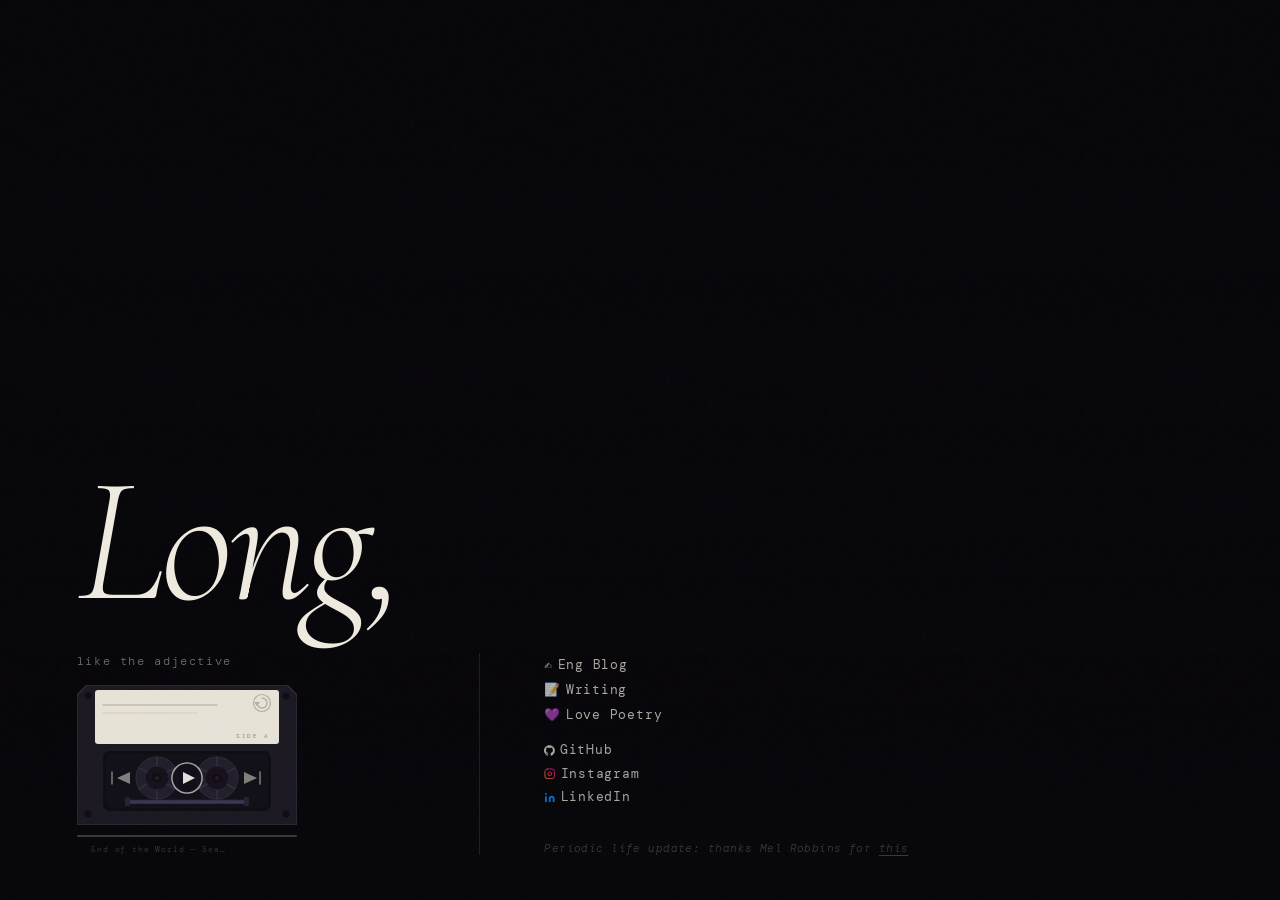
==== index.html @ d3cafada "feat: convert to lightweight SPA for persistent music playback Move <audio> outside swappable conten" ====
<!DOCTYPE html>
<html lang="en">
<head>
  <meta charset="UTF-8" />
  <meta name="viewport" content="width=device-width, initial-scale=1" />
  <title>Long Nguyen</title>
  <link rel="icon" href="data:image/svg+xml,<svg xmlns='http://www.w3.org/2000/svg' viewBox='0 0 100 100'><text y='.9em' font-size='90'>💜</text></svg>">
  <link rel="preconnect" href="https://fonts.googleapis.com">
  <link rel="preconnect" href="https://fonts.gstatic.com" crossorigin>
  <link href="https://fonts.googleapis.com/css2?family=Cormorant+Garamond:ital,wght@0,300;1,300;1,400&family=DM+Mono:ital,wght@0,300;0,400;1,300&display=swap" rel="stylesheet">
  <link rel="stylesheet" href="css/style.css">
  <link rel="stylesheet" href="css/page.css">
</head>

<body>
  <audio id="audio" preload="auto"></audio>
  <div class="bg" aria-hidden="true"></div>
  <div class="grain" aria-hidden="true"></div>

  <div id="content">
  <div class="stage">

    <div class="left">
      <h1 class="name">Long,</h1>
      <p class="tagline">like the adjective</p>

      <div class="player">
        <div class="cassette-wrap" id="cassetteWrap"
             role="button" tabindex="0"
             aria-label="Play music" title="play / pause">
          <svg viewBox="0 0 220 140" class="tape-svg" xmlns="http://www.w3.org/2000/svg">

            <path d="M10,0 L210,0 L220,10 L220,140 L0,140 L0,10 Z"
                  fill="#1a1720" stroke="#2e2938" stroke-width="1.5"/>

            <circle cx="11"  cy="11"  r="3.5" fill="#0d0b12"/>
            <circle cx="209" cy="11"  r="3.5" fill="#0d0b12"/>
            <circle cx="11"  cy="129" r="3.5" fill="#0d0b12"/>
            <circle cx="209" cy="129" r="3.5" fill="#0d0b12"/>

            <rect x="18" y="5" width="184" height="54" rx="3" fill="#e8e3d8"/>
            <line x1="26" y1="20" x2="140" y2="20" stroke="#c5bfb0" stroke-width="1.5" stroke-linecap="round"/>
            <line x1="26" y1="28" x2="120" y2="28" stroke="#c5bfb0" stroke-width="1" stroke-linecap="round" opacity="0.6"/>
            <text id="sideLabel" x="192" y="53" text-anchor="end" font-size="5.5" fill="#8a8478"
                  font-family="'DM Mono', monospace" letter-spacing="1.5">SIDE A</text>

            <g id="replaySvgBtn" cursor="pointer">
              <circle cx="185" cy="18" r="12" fill="transparent"/>
              <circle cx="185" cy="18" r="8.5" fill="none" stroke="#b5b0a3" stroke-width="1.2"/>
              <path d="M 185,13 A 5,5 0 1,1 180,18" fill="none" stroke="#b5b0a3" stroke-width="1.4" stroke-linecap="round"/>
              <polygon points="177,17 183,17 180,21" fill="#b5b0a3"/>
            </g>

            <rect x="26"  y="66" width="168" height="60" rx="7" fill="#0d0b12"/>
            <rect x="29"  y="69" width="162" height="54" rx="5" fill="#100e16"/>

            <rect x="48"  y="112" width="5" height="9" rx="1.5" fill="#242030"/>
            <rect x="167" y="112" width="5" height="9" rx="1.5" fill="#242030"/>

            <line x1="53" y1="117" x2="167" y2="117"
                  class="tape-strip" stroke="#3a3550" stroke-width="3.5" stroke-linecap="butt"/>
            <line x1="53" y1="115" x2="167" y2="115"
                  stroke="#4a455e" stroke-width="0.8" opacity="0.4" stroke-linecap="butt"/>

            <g class="reel-l">
              <circle cx="80" cy="93" r="21" fill="#201d28" stroke="#2e2a3a" stroke-width="1"/>
              <circle cx="80" cy="93" r="12" fill="#160f19"/>
              <g stroke="#302c3e" stroke-width="1.5" stroke-linecap="round">
                <line x1="80" y1="81"  x2="80" y2="72"/>
                <line x1="90" y1="87"  x2="98" y2="83"/>
                <line x1="90" y1="99"  x2="98" y2="104"/>
                <line x1="80" y1="105" x2="80" y2="114"/>
                <line x1="70" y1="99"  x2="62" y2="104"/>
                <line x1="70" y1="87"  x2="62" y2="83"/>
              </g>
              <circle cx="80" cy="93" r="12" fill="none" stroke="#26223a" stroke-width="0.8"/>
              <circle cx="80" cy="93" r="4.5" fill="#0e0c13"/>
              <circle cx="80" cy="93" r="2"   fill="#201d28"/>
            </g>

            <g class="reel-r">
              <circle cx="140" cy="93" r="21" fill="#201d28" stroke="#2e2a3a" stroke-width="1"/>
              <circle cx="140" cy="93" r="12" fill="#160f19"/>
              <g stroke="#302c3e" stroke-width="1.5" stroke-linecap="round">
                <line x1="140" y1="81"  x2="140" y2="72"/>
                <line x1="150" y1="87"  x2="158" y2="83"/>
                <line x1="150" y1="99"  x2="158" y2="104"/>
                <line x1="140" y1="105" x2="140" y2="114"/>
                <line x1="130" y1="99"  x2="122" y2="104"/>
                <line x1="130" y1="87"  x2="122" y2="83"/>
              </g>
              <circle cx="140" cy="93" r="12" fill="none" stroke="#26223a" stroke-width="0.8"/>
              <circle cx="140" cy="93" r="4.5" fill="#0e0c13"/>
              <circle cx="140" cy="93" r="2"   fill="#201d28"/>
            </g>

            <g id="prevBtn" cursor="pointer">
              <rect x="29" y="80" width="30" height="26" fill="transparent"/>
              <line x1="35" y1="87" x2="35" y2="99" stroke="rgba(240,235,224,0.5)" stroke-width="1.5" stroke-linecap="round"/>
              <polygon points="53,87 53,99 40,93" fill="rgba(240,235,224,0.5)"/>
            </g>

            <g id="nextBtn" cursor="pointer">
              <rect x="161" y="80" width="30" height="26" fill="transparent"/>
              <polygon points="167,87 167,99 180,93" fill="rgba(240,235,224,0.5)"/>
              <line x1="183" y1="87" x2="183" y2="99" stroke="rgba(240,235,224,0.5)" stroke-width="1.5" stroke-linecap="round"/>
            </g>

            <g class="play-ring">
              <circle cx="110" cy="93" r="15" fill="none" stroke="rgba(240,235,224,0.45)" stroke-width="1.2"/>
            </g>
            <g class="play-icon">
              <circle cx="110" cy="93" r="15"
                      fill="rgba(16,12,24,0.85)" stroke="rgba(240,235,224,0.55)" stroke-width="1.5"/>
              <polygon points="106,87 106,99 118,93" fill="rgba(240,235,224,0.95)"/>
            </g>

          </svg>
        </div>

        <div class="progress-wrap" id="progressWrap">
          <div class="progress-bar" id="progressBar"></div>
        </div>

        <div class="track-meta">
          <div class="track-name-wrap">
            <span class="eq" aria-hidden="true"><i></i><i></i><i></i><i></i></span>
            <span class="track-name" id="trackName">Beat Yourself Up — Charlie Puth</span>
          </div>
          <span class="track-time" id="trackTime"></span>
        </div>
      </div>
    </div>

    <div class="right">
      <ul class="links">
        <li><a href="pages/engineering.html"><span>✍️</span>Eng Blog</a></li>
        <li><a href="pages/writing.html"><span>📝</span>Writing</a></li>
        <li><a href="pages/love-poetry.html"><span>💜</span>Love Poetry</a></li>
        <li class="row-break" aria-hidden="true" style="flex-basis:100%;height:0;margin:0;padding:0"></li>
        <li class="social-github"><a href="https://github.com/nguyenv119" target="_blank" rel="noopener noreferrer">
          <svg viewBox="0 0 24 24" aria-hidden="true">
            <path fill="currentColor" d="M12 .297c-6.63 0-12 5.373-12 12 0 5.303 3.438 9.8 8.205 11.385.6.113.82-.258.82-.577 0-.285-.01-1.04-.015-2.04-3.338.724-4.042-1.61-4.042-1.61C4.422 18.07 3.633 17.7 3.633 17.7c-1.087-.744.084-.729.084-.729 1.205.084 1.838 1.236 1.838 1.236 1.07 1.835 2.809 1.305 3.495.998.108-.776.417-1.305.76-1.605-2.665-.3-5.466-1.332-5.466-5.93 0-1.31.465-2.38 1.235-3.22-.135-.303-.54-1.523.105-3.176 0 0 1.005-.322 3.3 1.23.96-.267 1.98-.399 3-.405 1.02.006 2.04.138 3 .405 2.28-1.552 3.285-1.23 3.285-1.23.645 1.653.24 2.873.12 3.176.765.84 1.23 1.91 1.23 3.22 0 4.61-2.805 5.625-5.475 5.92.42.36.81 1.096.81 2.22 0 1.606-.015 2.896-.015 3.286 0 .315.21.69.825.57C20.565 22.092 24 17.592 24 12.297c0-6.627-5.373-12-12-12"/>
          </svg>
          GitHub
        </a></li>
        <li class="social-instagram"><a href="https://www.instagram.com/vlong_codes/" target="_blank" rel="noopener noreferrer">
          <svg viewBox="0 0 24 24" fill="none" stroke-width="1.75"
               stroke-linecap="round" stroke-linejoin="round" aria-hidden="true">
            <defs>
              <linearGradient id="ig-g" x1="0" y1="24" x2="24" y2="0" gradientUnits="userSpaceOnUse">
                <stop offset="0%"   stop-color="#f09433"/>
                <stop offset="25%"  stop-color="#e6683c"/>
                <stop offset="50%"  stop-color="#dc2743"/>
                <stop offset="75%"  stop-color="#cc2366"/>
                <stop offset="100%" stop-color="#bc1888"/>
              </linearGradient>
            </defs>
            <rect x="2" y="2" width="20" height="20" rx="5" ry="5" stroke="url(#ig-g)"/>
            <circle cx="12" cy="12" r="4" stroke="url(#ig-g)"/>
            <circle cx="17.5" cy="6.5" r="0.6" fill="url(#ig-g)" stroke="none"/>
          </svg>
          Instagram
        </a></li>
        <li class="social-linkedin"><a href="https://www.linkedin.com/in/nguyenv119/" target="_blank" rel="noopener noreferrer">
          <svg viewBox="0 0 24 24" fill="#0a66c2" aria-hidden="true">
            <path d="M16 8a6 6 0 0 1 6 6v7h-4v-7a2 2 0 0 0-2-2 2 2 0 0 0-2 2v7h-4v-7a6 6 0 0 1 6-6z"/>
            <rect x="2" y="9" width="4" height="12"/>
            <circle cx="4" cy="4" r="2"/>
          </svg>
          LinkedIn
        </a></li>
      </ul>

      <p class="aside">Periodic life update: thanks Mel Robbins for <a href="https://www.youtube.com/watch?v=P91b4civBxA" target="_blank" rel="noopener noreferrer">this</a></p>
    </div>

  </div>
  </div>

  <script src="js/router.js"></script>
  <script src="js/player.js"></script>
</body>
</html>
---- css/style.css ----
:root {
  --cream:    #f0ebe0;
  --cream-70: rgba(240, 235, 224, 0.7);
  --cream-45: rgba(240, 235, 224, 0.45);
  --cream-22: rgba(240, 235, 224, 0.22);
  --gold:     #c9a96e;
  --ink:      #060509;
}

* { margin: 0; padding: 0; box-sizing: border-box; }
html, body { height: 100%; }
body { font-family: 'DM Mono', monospace; color: var(--cream); background: var(--ink); }

.bg {
  position: fixed; inset: 0;
  background: url("../images/bg3.png") center / cover no-repeat;
  z-index: 0;
}
.bg::after {
  content: ""; position: absolute; inset: 0;
  background: linear-gradient(
    to bottom,
    rgba(6, 5, 9, 0.08)  0%,
    rgba(6, 5, 9, 0.08)  15%,
    rgba(6, 5, 9, 0.42)  50%,
    rgba(6, 5, 9, 0.77)  77%,
    rgba(6, 5, 9, 0.97)  100%
  );
}

.grain {
  position: fixed; inset: 0; z-index: 3; pointer-events: none; opacity: 0.038;
  background-image: url("data:image/svg+xml,%3Csvg viewBox='0 0 512 512' xmlns='http://www.w3.org/2000/svg'%3E%3Cfilter id='n'%3E%3CfeTurbulence type='fractalNoise' baseFrequency='0.75' numOctaves='4' stitchTiles='stitch'/%3E%3C/filter%3E%3Crect width='100%25' height='100%25' filter='url(%23n)'/%3E%3C/svg%3E");
  background-repeat: repeat; background-size: 256px 256px;
}

.stage {
  position: relative; z-index: 2;
  min-height: 100vh;
  min-height: 100svh;
  display: flex; flex-direction: column; justify-content: flex-end;
  padding: 0 clamp(1.5rem, 6vw, 5rem) clamp(2.75rem, 5vh, 4.5rem);
}
.left, .right { display: flex; flex-direction: column; }

@keyframes rise {
  from { opacity: 0; transform: translateY(28px); }
  to   { opacity: 1; transform: translateY(0);    }
}

.name {
  font-family: 'Cormorant Garamond', serif;
  font-style: italic; font-weight: 300;
  font-size: clamp(4.75rem, 13vw, 10.5rem);
  line-height: 0.9; letter-spacing: -0.025em; color: var(--cream);
  margin-bottom: 0.22em;
  opacity: 0; animation: rise 1.2s cubic-bezier(0.16, 1, 0.3, 1) 0.05s forwards;
}

.tagline {
  font-size: clamp(0.62rem, 1.1vw, 0.72rem); font-weight: 300;
  letter-spacing: 0.14em; color: var(--cream-45);
  margin-bottom: 0.75rem;
  opacity: 0; animation: rise 1s cubic-bezier(0.16, 1, 0.3, 1) 0.32s forwards;
}

.player {
  margin-top: 0.5rem;
  margin-bottom: 2rem;
  max-width: 220px;
  opacity: 0; animation: rise 1s cubic-bezier(0.16, 1, 0.3, 1) 0.44s forwards;
}

.cassette-wrap {
  display: block; cursor: pointer;
  user-select: none; -webkit-tap-highlight-color: transparent;
}
.cassette-wrap:not(.playing):hover { filter: brightness(1.08); }
.tape-svg { display: block; width: 100%; height: auto; }

.reel-l { transform-origin: 80px 93px; }
.reel-r { transform-origin: 140px 93px; }
@keyframes spin-cw  { to { transform: rotate( 360deg); } }
@keyframes spin-ccw { to { transform: rotate(-360deg); } }
.playing .reel-l { animation: spin-ccw 2.8s linear infinite; }
.playing .reel-r { animation: spin-cw  3.4s linear infinite; }

@keyframes tape-scroll { to { stroke-dashoffset: -6; } }
.playing .tape-strip {
  stroke-dasharray: 3 3;
  animation: tape-scroll 0.3s linear infinite;
}

@keyframes pulse-icon {
  0%, 100% { opacity: 1;    transform: scale(1);    }
  50%       { opacity: 0.6; transform: scale(1.06); }
}
.play-icon {
  animation: pulse-icon 2s ease-in-out infinite;
  transform-box: fill-box; transform-origin: center;
  transition: opacity 0.4s ease;
}
.playing .play-icon { opacity: 0; animation: none; }

@keyframes ping-ring {
  0%   { transform: scale(1);   opacity: 0.6; }
  100% { transform: scale(1.9); opacity: 0;   }
}
.play-ring circle {
  transform-box: fill-box; transform-origin: center;
  animation: ping-ring 2s ease-out infinite;
}
.playing .play-ring { display: none; }

#prevBtn, #nextBtn { transition: opacity 0.2s; }
#prevBtn:hover, #nextBtn:hover { opacity: 0.5; }

@keyframes hint-fade-out {
  0%, 55% { opacity: 1; }
  100%     { opacity: 0; }
}
.play-hint {
  font-size: 0.44rem; letter-spacing: 0.28em; font-weight: 300;
  color: var(--cream-45); text-align: center;
  margin-top: 5px; margin-bottom: -12px;
  pointer-events: none; text-transform: lowercase;
  animation: hint-fade-out 4s ease forwards;
}
.play-hint.hidden { display: none; }

@keyframes cassette-glow {
  0%, 100% { filter: drop-shadow(0 0 4px rgba(201, 169, 110, 0.10)); }
  50%       { filter: drop-shadow(0 0 14px rgba(201, 169, 110, 0.30)); }
}
.playing.cassette-wrap { animation: cassette-glow 3s ease-in-out infinite; }

#replaySvgBtn { transition: opacity 0.2s; }
#replaySvgBtn:hover { opacity: 0.55; }

.progress-wrap {
  height: 2px; background: var(--cream-22); border-radius: 1px;
  margin-top: 10px; cursor: col-resize;
}
.progress-wrap:hover { background: rgba(240, 235, 224, 0.3); }
.progress-bar {
  height: 100%; width: 0%; background: var(--gold);
  border-radius: 1px; pointer-events: none;
}

.track-meta {
  display: flex; justify-content: space-between; align-items: center;
  margin-top: 7px;
}
.track-name-wrap {
  display: flex; align-items: center; gap: 4px;
  overflow: hidden; max-width: 148px;
}
.track-name, .track-time {
  font-size: 0.52rem; letter-spacing: 0.1em;
  color: var(--cream-22); font-weight: 300;
  transition: color 0.4s ease;
}
.track-name { overflow: hidden; text-overflow: ellipsis; white-space: nowrap; }
.player.playing .track-name { color: var(--cream-45); }

.eq {
  display: inline-flex; align-items: flex-end; gap: 1.5px;
  height: 7px; flex-shrink: 0;
  opacity: 0; transition: opacity 0.5s ease;
}
.eq i {
  display: block; width: 1.5px; height: 100%;
  background: var(--gold); border-radius: 1px;
  transform-origin: bottom; transform: scaleY(0.15);
  animation-play-state: paused;
}
@keyframes eq-bar {
  0%   { transform: scaleY(0.15); }
  100% { transform: scaleY(1);    }
}
.eq i:nth-child(1) { animation: eq-bar 0.65s ease-in-out 0s    infinite alternate; }
.eq i:nth-child(2) { animation: eq-bar 0.45s ease-in-out 0.1s  infinite alternate; }
.eq i:nth-child(3) { animation: eq-bar 0.75s ease-in-out 0.22s infinite alternate; }
.eq i:nth-child(4) { animation: eq-bar 0.55s ease-in-out 0.08s infinite alternate; }
.player.playing .eq         { opacity: 1; }
.player.playing .eq i       { animation-play-state: running; }

.links {
  list-style: none; display: flex; flex-wrap: wrap; gap: 0.45rem 2rem;
  margin-bottom: 2.25rem;
  opacity: 0; animation: rise 1s cubic-bezier(0.16, 1, 0.3, 1) 0.58s forwards;
}

.links a {
  font-size: clamp(0.7rem, 1.2vw, 0.8rem); font-weight: 400;
  letter-spacing: 0.06em; line-height: 1;
  color: var(--cream-70); text-decoration: none;
  position: relative; padding-bottom: 3px;
  display: inline-flex; align-items: center; gap: 0.38em;
  transition: color 0.3s ease;
}
.links a::after {
  content: ''; position: absolute; left: 0; bottom: 0;
  width: 100%; height: 1px;
  background: var(--gold); transform: scaleX(0); transform-origin: left center;
  transition: transform 0.4s cubic-bezier(0.16, 1, 0.3, 1);
}
.links a:hover            { color: var(--cream); }
.links a:hover::after     { transform: scaleX(1); }

.social-github    a:hover  { color: var(--cream); }
.social-instagram a:hover  { opacity: 0.78; }
.social-linkedin  a:hover  { color: #4d9de0; }
.social-github    a::after { background: var(--cream-70); }
.social-instagram a::after { background: #dc2743; }
.social-linkedin  a::after { background: #0a66c2; }

.links a svg { width: 0.9em; height: 0.9em; flex-shrink: 0; }
.social-github   a svg { width: 0.85em; height: 0.85em; }
.social-linkedin a svg { margin-top: 0.08em; }

.aside {
  font-size: clamp(0.6rem, 1vw, 0.68rem); font-weight: 300; font-style: italic;
  color: var(--cream-22); letter-spacing: 0.04em;
  opacity: 0; animation: rise 1s cubic-bezier(0.16, 1, 0.3, 1) 0.78s forwards;
}
.aside a { color: inherit; text-decoration: underline; text-underline-offset: 3px; transition: color 0.2s ease; }
.aside a:hover { color: var(--cream-45); }

@media (min-width: 900px) {
  .stage {
    flex-direction: row; align-items: flex-end;
    justify-content: flex-start;
    column-gap: clamp(3rem, 6vw, 7rem);
  }
  .left { flex: 0 0 auto; }
  .name { font-size: clamp(7rem, 14vw, 15rem); margin-bottom: 0.18em; }
  .tagline { margin-bottom: 0; }
  .player { margin-top: 1rem; margin-bottom: 0; }
  .right {
    flex: 1;
    border-left: 1px solid rgba(240, 235, 224, 0.1);
    padding-left: clamp(3rem, 5vw, 6rem);
  }
  .links { flex-direction: column; gap: 0.2rem 0; margin-bottom: 2rem; }
  .row-break { display: none !important; }
  .social-github { margin-top: 0.75rem; }
}

@media (max-width: 899px) {
  .links {
    display: grid;
    grid-template-columns: repeat(3, auto);
    column-gap: 1.5rem;
    row-gap: 0.55rem;
    justify-content: start;
    margin-bottom: 1rem;
  }
  .row-break { display: none; }
  .player { margin-bottom: 1.25rem; }
  .aside { font-size: 0.6rem; }
}
---- css/page.css ----
:root {
  --cream:    #f0ebe0;
  --cream-70: rgba(240, 235, 224, 0.7);
  --cream-45: rgba(240, 235, 224, 0.45);
  --cream-22: rgba(240, 235, 224, 0.22);
  --gold:     #c9a96e;
  --ink:      #060509;
}

* { margin: 0; padding: 0; box-sizing: border-box; }
html { height: 100%; }
body {
  font-family: 'DM Mono', monospace;
  color: var(--cream);
  background: var(--ink);
  min-height: 100%;
  overflow-x: hidden;
}

/* ── Background ───────────────────────────────── */

.bg {
  position: fixed; inset: 0; z-index: 0;
  background-size: cover;
  background-position: center;
  background-repeat: no-repeat;
}
.bg::after {
  content: ""; position: absolute; inset: 0;
  background: linear-gradient(
    to bottom,
    rgba(6, 5, 9, 0.06)  0%,
    rgba(6, 5, 9, 0.06)  18%,
    rgba(6, 5, 9, 0.38)  46%,
    rgba(6, 5, 9, 0.80)  72%,
    rgba(6, 5, 9, 0.98)  100%
  );
}

.grain {
  position: fixed; inset: 0; z-index: 10; pointer-events: none; opacity: 0.038;
  background-image: url("data:image/svg+xml,%3Csvg viewBox='0 0 512 512' xmlns='http://www.w3.org/2000/svg'%3E%3Cfilter id='n'%3E%3CfeTurbulence type='fractalNoise' baseFrequency='0.75' numOctaves='4' stitchTiles='stitch'/%3E%3C/filter%3E%3Crect width='100%25' height='100%25' filter='url(%23n)'/%3E%3C/svg%3E");
  background-repeat: repeat; background-size: 256px 256px;
}

/* ── Animations ───────────────────────────────── */

@keyframes rise {
  from { opacity: 0; transform: translateY(28px); }
  to   { opacity: 1; transform: translateY(0);    }
}

@keyframes draw {
  from { transform: scaleX(0); }
  to   { transform: scaleX(1); }
}

/* ── Page layout ──────────────────────────────── */

.page {
  position: relative; z-index: 2;
  max-width: 680px;
  margin: 0 auto;
  padding: 0 clamp(1.5rem, 6vw, 3rem);
  padding-top: 36vh;
  padding-bottom: 8rem;
}

/* ── Back link ────────────────────────────────── */

.back {
  display: inline-block;
  font-family: 'Cormorant Garamond', serif;
  font-style: italic; font-weight: 300;
  font-size: 1.6rem;
  color: var(--cream-45);
  text-decoration: none;
  letter-spacing: -0.02em;
  margin-bottom: 3rem;
  transition: color 0.3s ease;
  opacity: 0; animation: rise 1s cubic-bezier(0.16, 1, 0.3, 1) 0.05s forwards;
}
.back:hover { color: var(--gold); }

/* ── Page header ──────────────────────────────── */

.page-icon {
  font-size: 2.8rem;
  line-height: 1;
  margin-bottom: 1.2rem;
  opacity: 0; animation: rise 1s cubic-bezier(0.16, 1, 0.3, 1) 0.15s forwards;
}

.page-title {
  font-family: 'Cormorant Garamond', serif;
  font-style: italic; font-weight: 300;
  font-size: clamp(2.8rem, 7vw, 4.2rem);
  line-height: 1;
  letter-spacing: -0.02em;
  color: var(--cream);
  margin-bottom: 0.45rem;
  opacity: 0; animation: rise 1.1s cubic-bezier(0.16, 1, 0.3, 1) 0.2s forwards;
}

.page-subtitle {
  font-size: 0.72rem; font-weight: 300;
  letter-spacing: 0.08em;
  color: var(--cream-45);
  margin-bottom: 2rem;
  opacity: 0; animation: rise 1s cubic-bezier(0.16, 1, 0.3, 1) 0.3s forwards;
}

/* ── Gold divider ─────────────────────────────── */

.divider {
  height: 1px;
  background: var(--gold);
  margin-bottom: 2.5rem;
  transform-origin: left center;
  transform: scaleX(0);
  animation: draw 0.9s cubic-bezier(0.16, 1, 0.3, 1) 0.45s forwards;
}

/* ── Body content ─────────────────────────────── */

.page-body {
  opacity: 0; animation: rise 1s cubic-bezier(0.16, 1, 0.3, 1) 0.5s forwards;
}

.page-body p {
  font-size: 0.82rem;
  font-weight: 300;
  line-height: 1.85;
  letter-spacing: 0.02em;
  color: var(--cream-70);
  margin-bottom: 1.5rem;
}

.page-body .muted {
  color: var(--cream-45);
  font-style: italic;
}

/* ── Blockquote ───────────────────────────────── */

.page-body blockquote {
  border-left: 2px solid var(--gold);
  padding-left: 1.2rem;
  margin: 1.8rem 0;
}
.page-body blockquote p {
  font-style: italic;
}

/* ── Table of contents ────────────────────────── */

.toc-heading {
  font-size: 0.78rem;
  font-weight: 400;
  letter-spacing: 0.1em;
  color: var(--cream-45);
  margin-bottom: 1.2rem;
}

.toc {
  list-style: none;
  counter-reset: toc;
}
.toc li {
  counter-increment: toc;
  display: grid;
  grid-template-columns: 1.6rem 1fr;
  gap: 0.25rem;
  margin-bottom: 1rem;
}
.toc li::before {
  content: counter(toc) ".";
  font-size: 0.72rem;
  color: var(--gold);
  font-weight: 400;
  padding-top: 0.12em;
}
.toc li span,
.toc li a {
  font-size: 0.8rem;
  font-weight: 300;
  letter-spacing: 0.02em;
  line-height: 1.65;
  color: var(--cream-70);
  text-decoration: none;
  transition: color 0.3s ease;
}
.toc li a:hover { color: var(--cream); }

/* ── Under construction ───────────────────────── */

.wip {
  font-size: 0.82rem;
  font-weight: 300;
  color: var(--cream-45);
  letter-spacing: 0.06em;
  margin-bottom: 2.5rem;
}

/* ── Details / Toggle ─────────────────────────── */

details {
  margin-bottom: 1.5rem;
}
details summary {
  font-size: 0.82rem;
  font-weight: 400;
  color: var(--cream-70);
  cursor: pointer;
  letter-spacing: 0.03em;
  padding: 0.6rem 0;
  transition: color 0.3s ease;
  list-style: none;
}
details summary::-webkit-details-marker { display: none; }
details summary::before {
  content: "▸ ";
  color: var(--gold);
  display: inline-block;
  transition: transform 0.2s ease;
}
details[open] summary::before {
  content: "▾ ";
}
details summary:hover { color: var(--cream); }

details .toggle-content {
  padding: 1.2rem 0 1rem 1.2rem;
  border-left: 1px solid var(--cream-22);
}
details .toggle-content p {
  font-size: 0.8rem;
  font-weight: 300;
  line-height: 1.8;
  color: var(--cream-70);
  margin-bottom: 1rem;
}

/* ── Poetry ───────────────────────────────────── */

.poem {
  margin: 2rem 0;
  padding-left: 1.5rem;
  border-left: 1px solid rgba(201, 169, 110, 0.25);
}

.poem-heading {
  font-family: 'Cormorant Garamond', serif;
  font-style: italic; font-weight: 400;
  font-size: 1.2rem;
  color: var(--cream);
  margin-bottom: 1.6rem;
}
.poem-heading .poem-date {
  font-family: 'DM Mono', monospace;
  font-style: normal;
  font-size: 0.62rem;
  color: var(--cream-45);
  letter-spacing: 0.08em;
}

.stanza {
  margin-bottom: 1.6rem;
}
.stanza .line {
  font-family: 'Cormorant Garamond', serif;
  font-style: italic; font-weight: 300;
  font-size: 1.08rem;
  line-height: 1.75;
  color: var(--cream-70);
}

/* ── Bottom back link ─────────────────────────── */

.back-bottom {
  display: inline-block;
  font-size: 0.72rem;
  font-weight: 300;
  letter-spacing: 0.08em;
  color: var(--cream-22);
  text-decoration: none;
  margin-top: 4rem;
  padding-top: 2rem;
  border-top: 1px solid var(--cream-22);
  transition: color 0.3s ease;
}
.back-bottom:hover { color: var(--gold); }

/* ── Light background variant (Spirited Away) ─── */

body.light-bg .bg::after {
  background: linear-gradient(
    to bottom,
    rgba(6, 5, 9, 0.15)  0%,
    rgba(6, 5, 9, 0.20)  18%,
    rgba(6, 5, 9, 0.52)  46%,
    rgba(6, 5, 9, 0.88)  70%,
    rgba(6, 5, 9, 0.98)  100%
  );
}

/* ── Responsive ───────────────────────────────── */

@media (max-width: 600px) {
  .page {
    padding-top: 26vh;
  }
  .page-icon { font-size: 2.2rem; }
  .back { font-size: 1.3rem; margin-bottom: 2rem; }
}
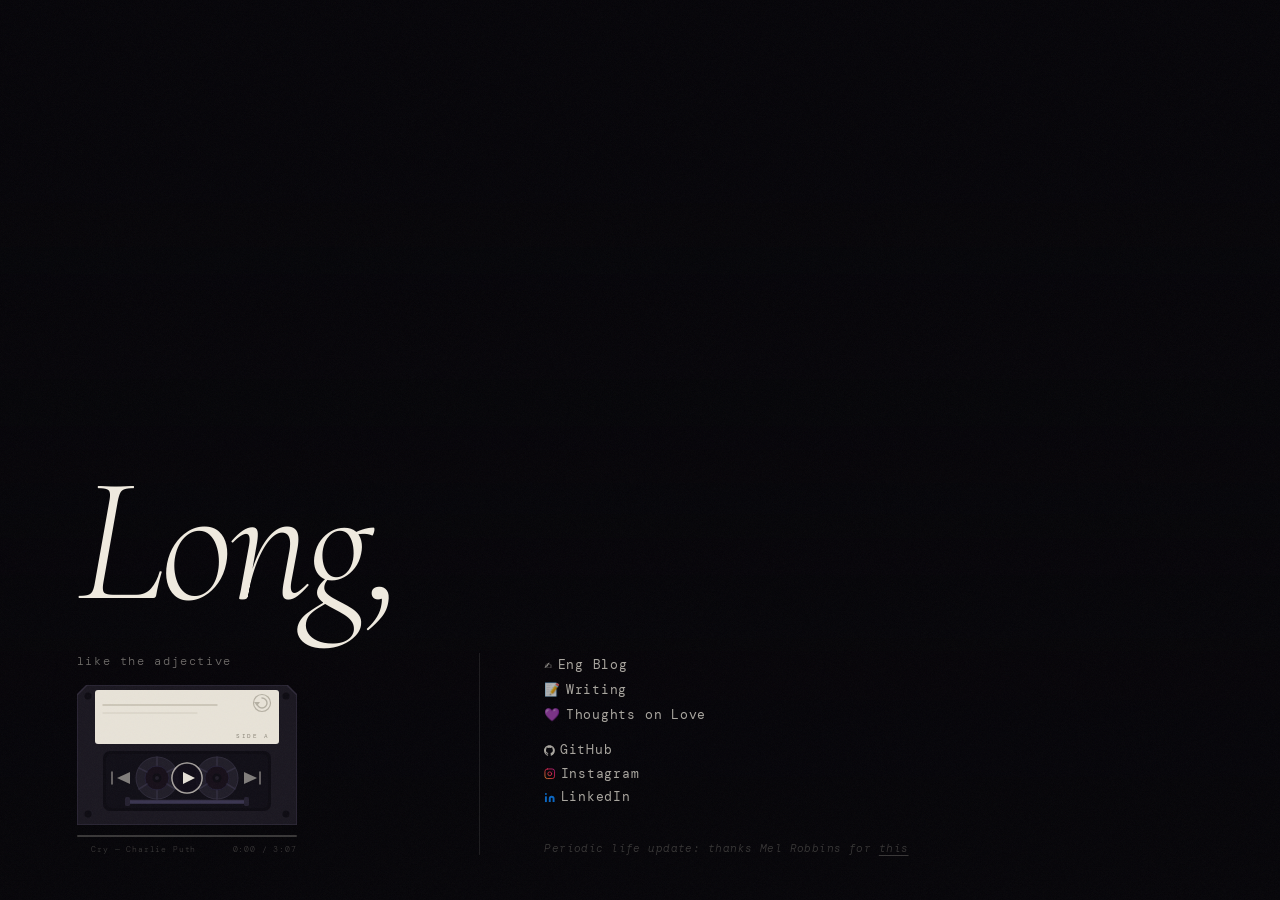
==== commit d11e33f8: "feat: rename Love Poetry to Thoughts on Love, move essay there Move the "What we should actually loo" ====
--- a/index.html
+++ b/index.html
@@ -136,7 +136,7 @@
       <ul class="links">
         <li><a href="pages/engineering.html"><span>✍️</span>Eng Blog</a></li>
         <li><a href="pages/writing.html"><span>📝</span>Writing</a></li>
-        <li><a href="pages/love-poetry.html"><span>💜</span>Love Poetry</a></li>
+        <li><a href="pages/love-poetry.html"><span>💜</span>Thoughts on Love</a></li>
         <li class="row-break" aria-hidden="true" style="flex-basis:100%;height:0;margin:0;padding:0"></li>
         <li class="social-github"><a href="https://github.com/nguyenv119" target="_blank" rel="noopener noreferrer">
           <svg viewBox="0 0 24 24" aria-hidden="true">
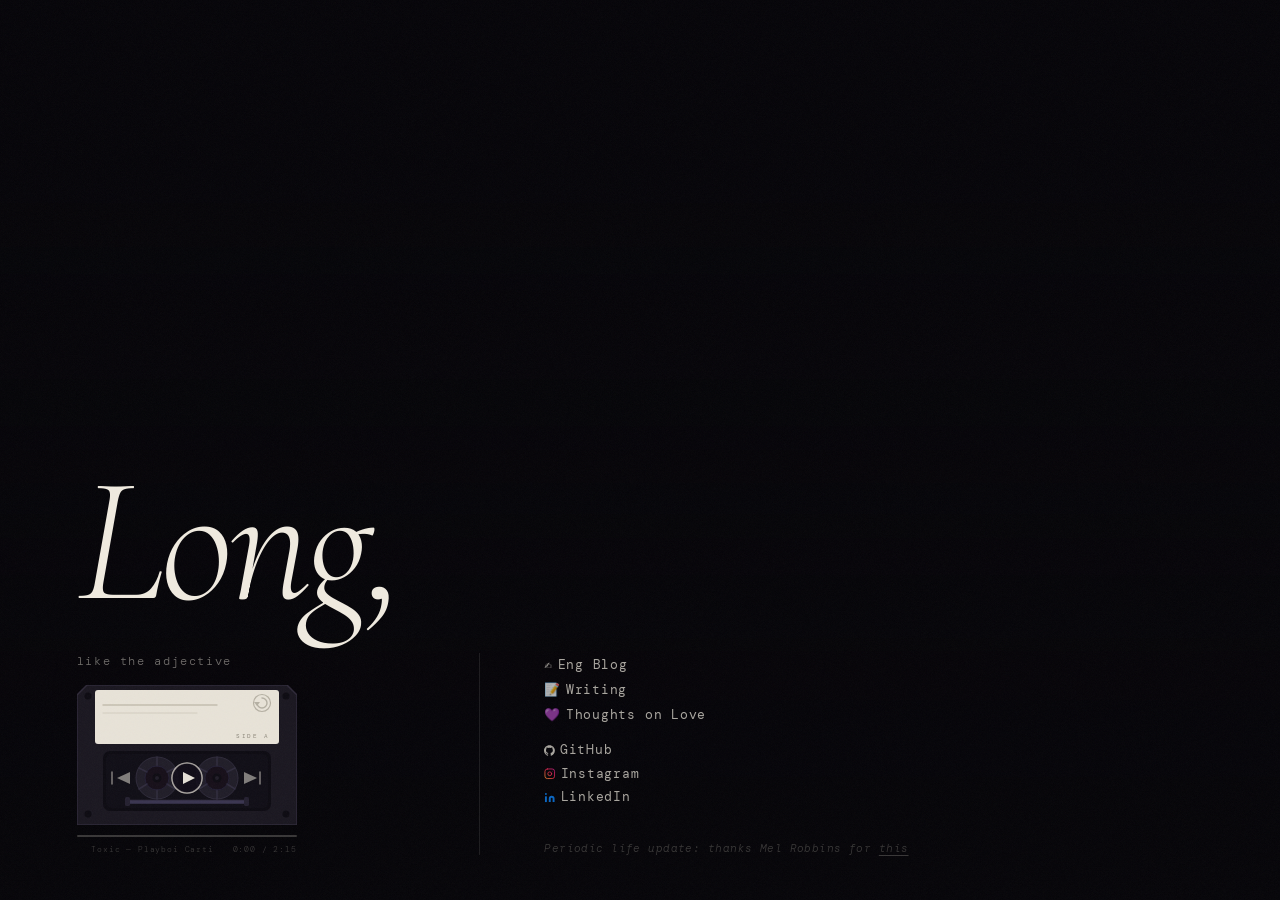
==== commit 6c018285: "Fix love page: remove auto-open poem and rename to love.html Fixes: 1. Removed 'open' attribute from" ====
--- a/index.html
+++ b/index.html
@@ -136,7 +136,7 @@
       <ul class="links">
         <li><a href="pages/engineering.html"><span>✍️</span>Eng Blog</a></li>
         <li><a href="pages/writing.html"><span>📝</span>Writing</a></li>
-        <li><a href="pages/love-poetry.html"><span>💜</span>Thoughts on Love</a></li>
+        <li><a href="pages/love.html"><span>💜</span>Thoughts on Love</a></li>
         <li class="row-break" aria-hidden="true" style="flex-basis:100%;height:0;margin:0;padding:0"></li>
         <li class="social-github"><a href="https://github.com/nguyenv119" target="_blank" rel="noopener noreferrer">
           <svg viewBox="0 0 24 24" aria-hidden="true">
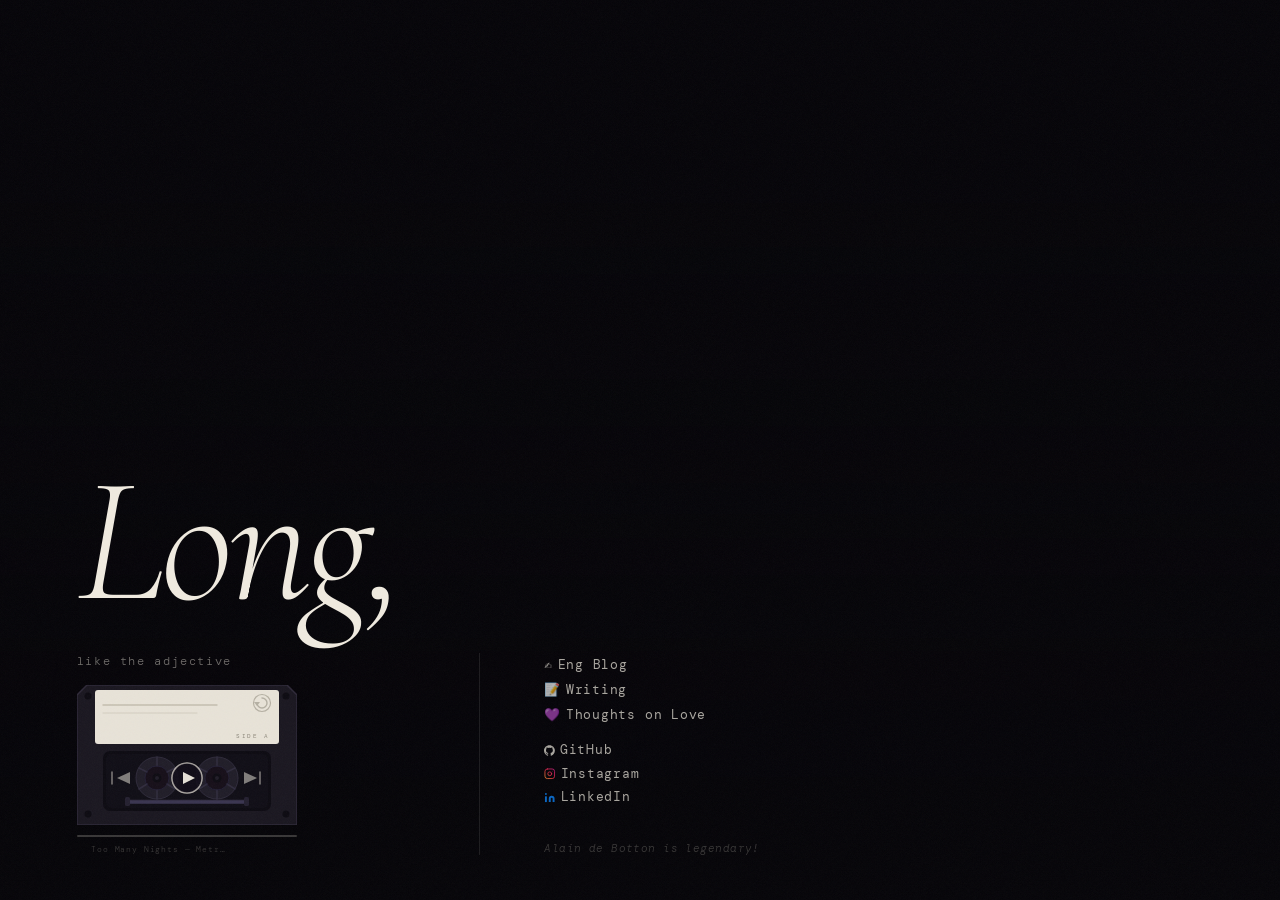
==== commit 506dc694: "alain de botton" ====
--- a/index.html
+++ b/index.html
@@ -172,7 +172,7 @@
         </a></li>
       </ul>
 
-      <p class="aside">Periodic life update: thanks Mel Robbins for <a href="https://www.youtube.com/watch?v=P91b4civBxA" target="_blank" rel="noopener noreferrer">this</a></p>
+      <p class="aside">Alain de Botton is legendary!</p>
     </div>
 
   </div>
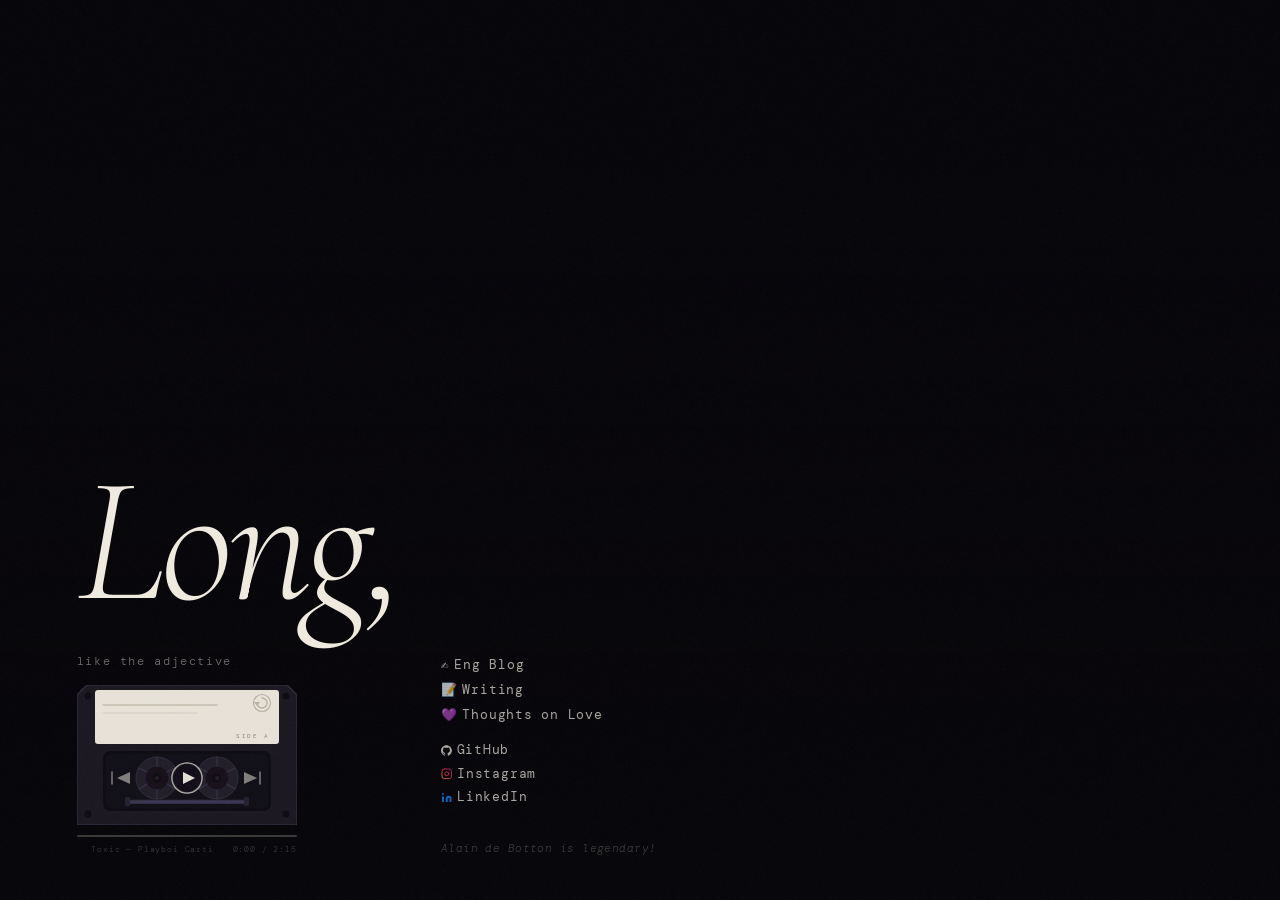
==== commit d0cd6965: "Add blur-up placeholder backgrounds with loading detection Implemented placeholder system to improve" ====
--- a/index.html
+++ b/index.html
@@ -14,7 +14,7 @@
 
 <body>
   <audio id="audio" preload="auto"></audio>
-  <div class="bg" aria-hidden="true"></div>
+  <div class="bg" data-placeholder="images/bg3-placeholder.webp" aria-hidden="true"></div>
   <div class="grain" aria-hidden="true"></div>
 
   <div id="content">
@@ -178,6 +178,7 @@
   </div>
   </div>
 
+  <script src="js/bg-loader.js"></script>
   <script src="js/router.js"></script>
   <script src="js/player.js"></script>
 </body>
--- a/css/style.css
+++ b/css/style.css
@@ -15,9 +15,33 @@
   position: fixed; inset: 0;
   background: url("../images/bg3.png") center / cover no-repeat;
   z-index: 0;
-}
+  transition: opacity 0.6s cubic-bezier(0.16, 1, 0.3, 1);
+}
+
+/* Placeholder layer */
+.bg::before {
+  content: "";
+  position: absolute;
+  inset: 0;
+  background-image: var(--placeholder-url, none);
+  background-size: cover;
+  background-position: center;
+  background-repeat: no-repeat;
+  opacity: 1;
+  transition: opacity 0.6s cubic-bezier(0.16, 1, 0.3, 1);
+  z-index: -1;
+}
+
+/* Hide placeholder when loaded */
+.bg.loaded::before {
+  opacity: 0;
+  pointer-events: none;
+}
+
+/* Gradient overlay - ensure it's above both layers */
 .bg::after {
   content: ""; position: absolute; inset: 0;
+  z-index: 1;
   background: linear-gradient(
     to bottom,
     rgba(6, 5, 9, 0.08)  0%,
@@ -38,8 +62,8 @@
   position: relative; z-index: 2;
   min-height: 100vh;
   min-height: 100svh;
-  display: flex; flex-direction: column; justify-content: flex-end;
-  padding: 0 clamp(1.5rem, 6vw, 5rem) clamp(2.75rem, 5vh, 4.5rem);
+  display: flex; flex-direction: column; justify-content: flex-start;
+  padding: clamp(3rem, 10vh, 6rem) clamp(1.5rem, 6vw, 5rem) clamp(2.75rem, 5vh, 4.5rem);
 }
 .left, .right { display: flex; flex-direction: column; }
 
@@ -230,8 +254,9 @@
 @media (min-width: 900px) {
   .stage {
     flex-direction: row; align-items: flex-end;
-    justify-content: flex-start;
-    column-gap: clamp(3rem, 6vw, 7rem);
+    justify-content: flex-end;
+    column-gap: clamp(1.5rem, 3vw, 2.5rem);
+    padding-top: 0;
   }
   .left { flex: 0 0 auto; }
   .name { font-size: clamp(7rem, 14vw, 15rem); margin-bottom: 0.18em; }
@@ -239,15 +264,27 @@
   .player { margin-top: 1rem; margin-bottom: 0; }
   .right {
     flex: 1;
-    border-left: 1px solid rgba(240, 235, 224, 0.1);
-    padding-left: clamp(3rem, 5vw, 6rem);
   }
   .links { flex-direction: column; gap: 0.2rem 0; margin-bottom: 2rem; }
   .row-break { display: none !important; }
   .social-github { margin-top: 0.75rem; }
 }
 
-@media (max-width: 899px) {
+@media (min-width: 600px) and (max-width: 899px) {
+  .player { margin-bottom: 2rem; }
+  .links {
+    display: grid;
+    grid-template-columns: repeat(2, auto);
+    column-gap: 2rem;
+    row-gap: 0.8rem;
+    justify-content: start;
+    margin-bottom: 1rem;
+  }
+  .row-break { display: none; }
+  .aside { font-size: 0.6rem; }
+}
+
+@media (max-width: 599px) {
   .links {
     display: grid;
     grid-template-columns: repeat(3, auto);
@@ -257,6 +294,6 @@
     margin-bottom: 1rem;
   }
   .row-break { display: none; }
-  .player { margin-bottom: 1.25rem; }
+  .player { margin-bottom: 2.5rem; }
   .aside { font-size: 0.6rem; }
 }
--- a/css/page.css
+++ b/css/page.css
@@ -24,9 +24,33 @@
   background-size: cover;
   background-position: center;
   background-repeat: no-repeat;
-}
+  transition: opacity 0.6s cubic-bezier(0.16, 1, 0.3, 1);
+}
+
+/* Placeholder layer */
+.bg::before {
+  content: "";
+  position: absolute;
+  inset: 0;
+  background-image: var(--placeholder-url, none);
+  background-size: cover;
+  background-position: center;
+  background-repeat: no-repeat;
+  opacity: 1;
+  transition: opacity 0.6s cubic-bezier(0.16, 1, 0.3, 1);
+  z-index: -1;
+}
+
+/* Hide placeholder when loaded */
+.bg.loaded::before {
+  opacity: 0;
+  pointer-events: none;
+}
+
+/* Gradient overlay - ensure it's above both layers */
 .bg::after {
   content: ""; position: absolute; inset: 0;
+  z-index: 1;
   background: linear-gradient(
     to bottom,
     rgba(6, 5, 9, 0.06)  0%,
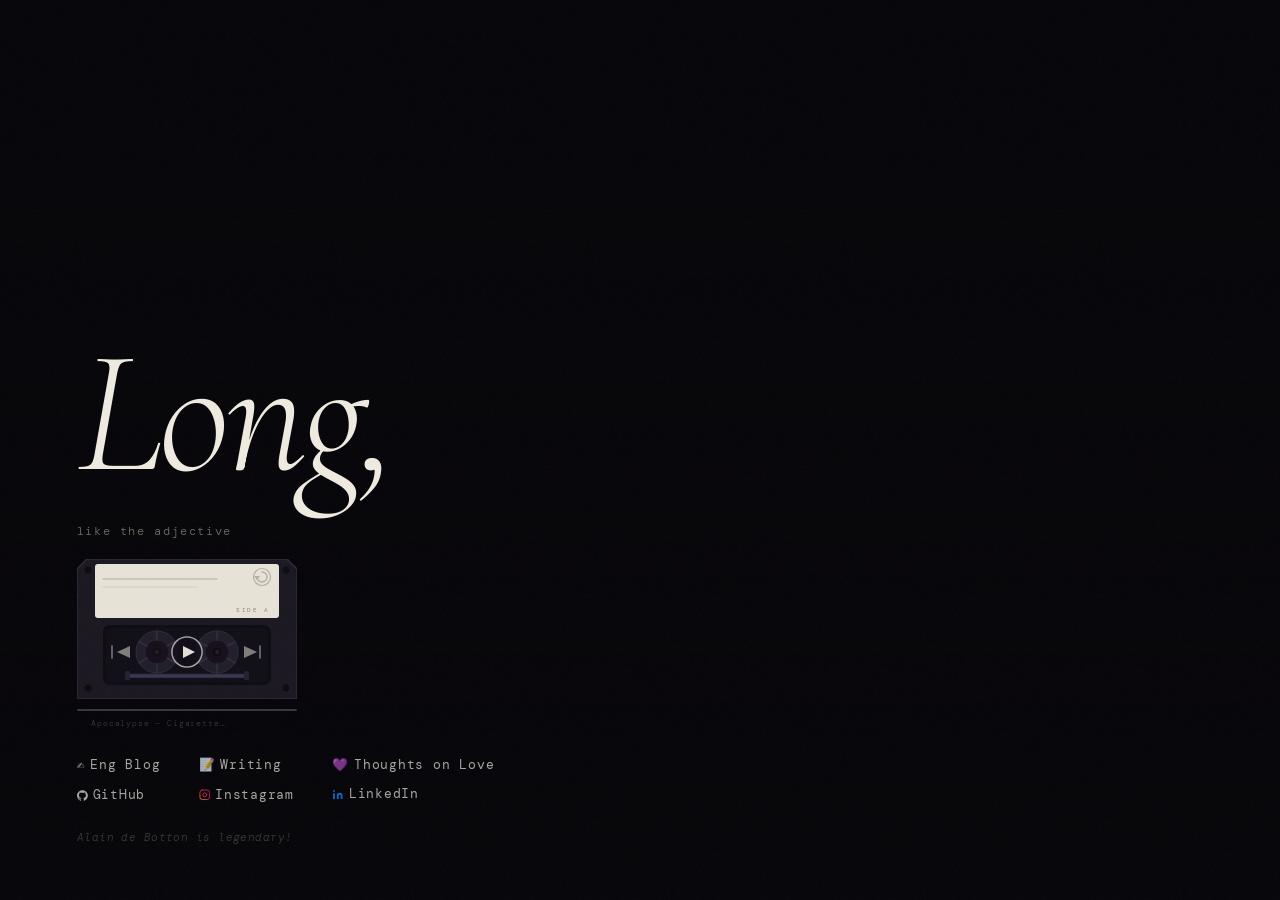
==== commit 8d8ff637: "Fix homepage placeholder loading: remove hardcoded CSS background Issue: Homepage was loading bg3.pn" ====
--- a/index.html
+++ b/index.html
@@ -14,7 +14,7 @@
 
 <body>
   <audio id="audio" preload="auto"></audio>
-  <div class="bg" data-placeholder="images/bg3-placeholder.webp" aria-hidden="true"></div>
+  <div class="bg" style="background-image: url('images/bg3.png')" data-placeholder="images/bg3-placeholder.webp" aria-hidden="true"></div>
   <div class="grain" aria-hidden="true"></div>
 
   <div id="content">
--- a/css/style.css
+++ b/css/style.css
@@ -13,7 +13,9 @@
 
 .bg {
   position: fixed; inset: 0;
-  background: url("../images/bg3.png") center / cover no-repeat;
+  background-size: cover;
+  background-position: center;
+  background-repeat: no-repeat;
   z-index: 0;
   transition: opacity 0.6s cubic-bezier(0.16, 1, 0.3, 1);
 }
@@ -253,21 +255,34 @@
 
 @media (min-width: 900px) {
   .stage {
-    flex-direction: row; align-items: flex-end;
+    flex-direction: column;
+    align-items: flex-start;
     justify-content: flex-end;
+    max-width: 680px;
+    padding-top: 0;
+    padding-bottom: clamp(3.5rem, 6vh, 5rem);
+  }
+  .left { width: 100%; }
+  .right { width: 100%; }
+  .name {
+    font-size: clamp(7rem, 14vw, 11rem);
+    margin-bottom: 0.18em;
+  }
+  .tagline { margin-bottom: 0.75rem; }
+  .player {
+    margin-top: 0.5rem;
+    margin-bottom: 1.5rem;
+  }
+  .links {
+    display: grid;
+    grid-template-columns: repeat(3, auto);
     column-gap: clamp(1.5rem, 3vw, 2.5rem);
-    padding-top: 0;
-  }
-  .left { flex: 0 0 auto; }
-  .name { font-size: clamp(7rem, 14vw, 15rem); margin-bottom: 0.18em; }
-  .tagline { margin-bottom: 0; }
-  .player { margin-top: 1rem; margin-bottom: 0; }
-  .right {
-    flex: 1;
-  }
-  .links { flex-direction: column; gap: 0.2rem 0; margin-bottom: 2rem; }
+    row-gap: 0.65rem;
+    justify-content: start;
+    margin-bottom: 1.5rem;
+  }
   .row-break { display: none !important; }
-  .social-github { margin-top: 0.75rem; }
+  .social-github { margin-top: 0; }
 }
 
 @media (min-width: 600px) and (max-width: 899px) {
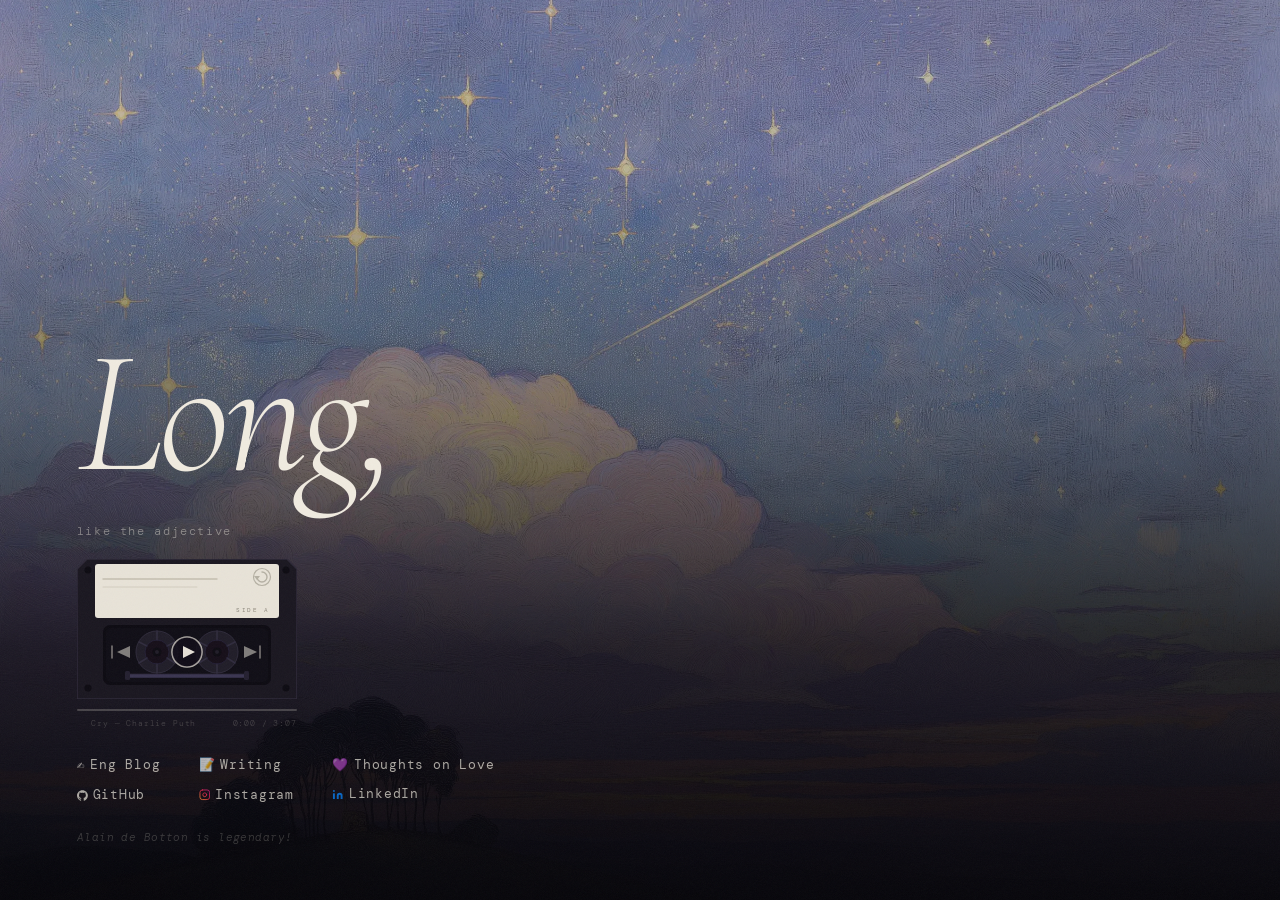
==== commit bea547ed: "Switch homepage to WebP and remove old PNG Changes: - index.html: Use bg3.webp (867KB) instead of bg" ====
--- a/index.html
+++ b/index.html
@@ -14,7 +14,7 @@
 
 <body>
   <audio id="audio" preload="auto"></audio>
-  <div class="bg" style="background-image: url('images/bg3.png')" data-placeholder="images/bg3-placeholder.webp" aria-hidden="true"></div>
+  <div class="bg" style="background-image: url('images/bg3.webp')" data-placeholder="images/bg3-placeholder.webp" aria-hidden="true"></div>
   <div class="grain" aria-hidden="true"></div>
 
   <div id="content">
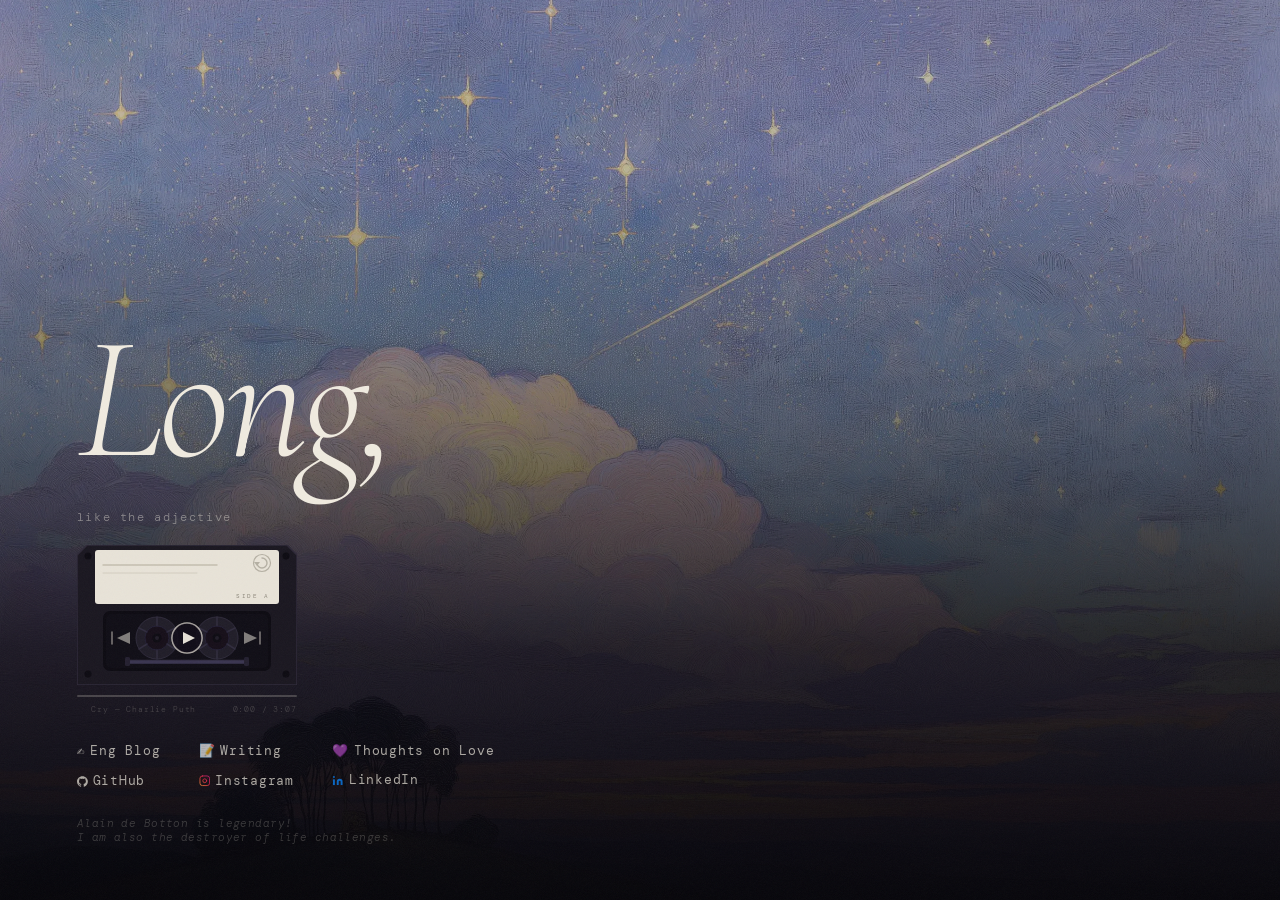
==== commit 4a24df39: "I am the destroyer of life challenges" ====
--- a/index.html
+++ b/index.html
@@ -173,6 +173,7 @@
       </ul>
 
       <p class="aside">Alain de Botton is legendary!</p>
+      <p class="aside">I am also the destroyer of life challenges.</p>
     </div>
 
   </div>
--- a/css/style.css
+++ b/css/style.css
@@ -17,33 +17,18 @@
   background-position: center;
   background-repeat: no-repeat;
   z-index: 0;
-  transition: opacity 0.6s cubic-bezier(0.16, 1, 0.3, 1);
-}
-
-/* Placeholder layer */
-.bg::before {
-  content: "";
-  position: absolute;
-  inset: 0;
-  background-image: var(--placeholder-url, none);
-  background-size: cover;
-  background-position: center;
-  background-repeat: no-repeat;
-  opacity: 1;
-  transition: opacity 0.6s cubic-bezier(0.16, 1, 0.3, 1);
-  z-index: -1;
-}
-
-/* Hide placeholder when loaded */
-.bg.loaded::before {
-  opacity: 0;
-  pointer-events: none;
-}
-
-/* Gradient overlay - ensure it's above both layers */
+  filter: blur(20px);
+  transition: filter 0.6s cubic-bezier(0.16, 1, 0.3, 1);
+}
+
+/* Remove blur when full image loaded */
+.bg.loaded {
+  filter: blur(0);
+}
+
+/* Gradient overlay */
 .bg::after {
   content: ""; position: absolute; inset: 0;
-  z-index: 1;
   background: linear-gradient(
     to bottom,
     rgba(6, 5, 9, 0.08)  0%,
@@ -64,7 +49,7 @@
   position: relative; z-index: 2;
   min-height: 100vh;
   min-height: 100svh;
-  display: flex; flex-direction: column; justify-content: flex-start;
+  display: flex; flex-direction: column; justify-content: flex-end;
   padding: clamp(3rem, 10vh, 6rem) clamp(1.5rem, 6vw, 5rem) clamp(2.75rem, 5vh, 4.5rem);
 }
 .left, .right { display: flex; flex-direction: column; }
--- a/css/page.css
+++ b/css/page.css
@@ -24,33 +24,18 @@
   background-size: cover;
   background-position: center;
   background-repeat: no-repeat;
-  transition: opacity 0.6s cubic-bezier(0.16, 1, 0.3, 1);
-}
-
-/* Placeholder layer */
-.bg::before {
-  content: "";
-  position: absolute;
-  inset: 0;
-  background-image: var(--placeholder-url, none);
-  background-size: cover;
-  background-position: center;
-  background-repeat: no-repeat;
-  opacity: 1;
-  transition: opacity 0.6s cubic-bezier(0.16, 1, 0.3, 1);
-  z-index: -1;
-}
-
-/* Hide placeholder when loaded */
-.bg.loaded::before {
-  opacity: 0;
-  pointer-events: none;
-}
-
-/* Gradient overlay - ensure it's above both layers */
+  filter: blur(20px);
+  transition: filter 0.6s cubic-bezier(0.16, 1, 0.3, 1);
+}
+
+/* Remove blur when full image loaded */
+.bg.loaded {
+  filter: blur(0);
+}
+
+/* Gradient overlay */
 .bg::after {
   content: ""; position: absolute; inset: 0;
-  z-index: 1;
   background: linear-gradient(
     to bottom,
     rgba(6, 5, 9, 0.06)  0%,
@@ -122,7 +107,7 @@
   line-height: 1;
   letter-spacing: -0.02em;
   color: var(--cream);
-  margin-bottom: 0.45rem;
+  margin-bottom: 3.5rem;
   opacity: 0; animation: rise 1.1s cubic-bezier(0.16, 1, 0.3, 1) 0.2s forwards;
 }
 
